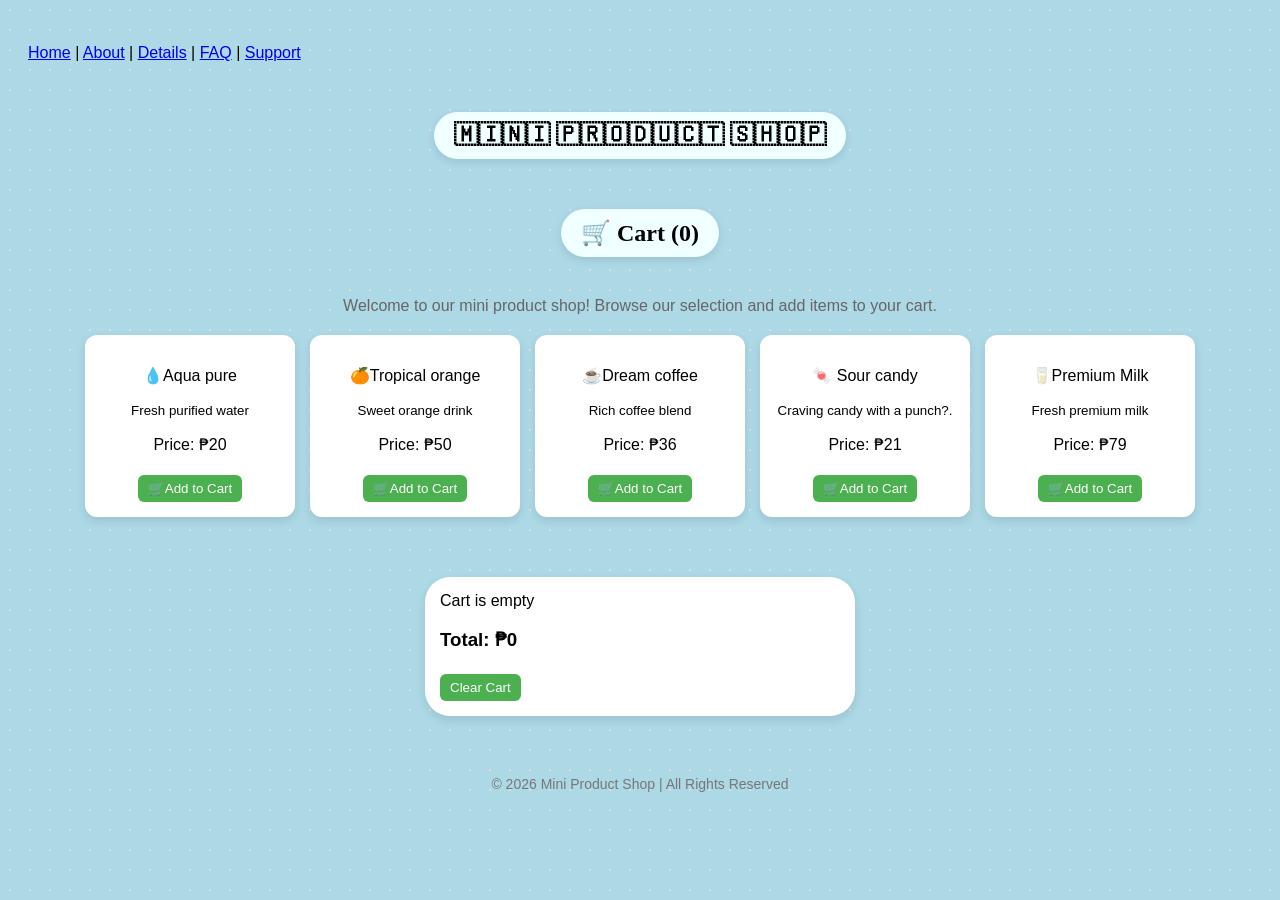
==== index.html @ 58060e4b "fix: rename content.html to index.html" ====
<!doctype html>
<html>
  <head>
    <title>Simple Shopping Cart</title>
    <link rel="stylesheet" type="text/css" href="style.css" />
  </head>
  <body>
    <p class="shop-links">
      <a href="#home">Home</a> |
      <a href="#About">About</a> |
      <a href="#details">Details</a> | 
      <a href="#faq">FAQ</a> | 
      <a href="#support">Support</a>
    </p>
    <h2>​🇲​​🇮​​🇳​​🇮​ ​🇵​​🇷​​🇴​​🇩​​🇺​​🇨​​🇹​ ​🇸​​🇭​​🇴​​🇵​</h2>
    <h2>🛒 Cart (<span id="cartCount">0</span>)</h2>
    <div class="shop-info">
      <p>Welcome to our mini product shop! 
  Browse our selection and add items to your cart.</p>
    </div>
    <div class="products" id="productList"></div>
    <div class="cart">
      <div id="cartItems">Cart is empty</div>
      <h3>Total: ₱<span id="total">0</span></h3>
      <button onclick="clearCart()">Clear Cart</button>
    </div>
    <footer>
      <p>© 2026 Mini Product Shop | All Rights Reserved</p>
    </footer>

    <script src="interact.js"></script>
  </body>
</html>
---- style.css ----
body {
  font-family: Arial;
  padding: 20px;
  background: lightblue;
  background-image: radial-gradient(#ddd 1px, transparent 1px);
  background-size: 20px 20px;
}

.shop-links{
  text-decoration: none;
  size: 5px;
}

h2 {
  display: inline-block;
  margin-top: 50px;
  font-size: 24px;
  font-weight: bold;
  font-family: cursive;
  background: azure;
  padding: 10px 20px;
  size: 75px;
  box-shadow: 0 3px 8px rgba(0,0,0,0.1);
}

h2 {
  display: block;
  width: fit-content;
  margin-left: auto;
  margin-right: auto;
  border-radius: 25px;
}

.shop-info {
  text-align: center;
  margin-top: 40px;
  margin-bottom: 20px;
}

.shop-info p {
  color: #666;
}


.products {
  display: flex;
  flex-wrap: wrap;
  gap: 15px;
  justify-content: center;
  margin-top: 20px;
}

.cart {
  background: white;
  border-radius: 25px;
  padding: 15px;
  margin: 60px auto;
  max-width: 400px;
  box-shadow: 0 4px 10px rgba(0,0,0,0.1);
}

.product {
  width: 180px;
  background: white;
  border-radius: 12px;
  padding: 15px;
  text-align: center;
  box-shadow: 0 4px 10px rgba(0,0,0,0.1);
  transition: 0.2s;
}

.product:hover {
  transform: translateY(-5px);
}

button {
   margin-top: 5px;
  padding: 6px 10px;
  border: none;
  border-radius: 6px;
  cursor: pointer;
}

button:hover {
  opacity: 0.85;
}

button {
  background: #4CAF50;
  color: white;
}

button[disabled] {
  background: gray;
  cursor: not-allowed;
}

footer {
  text-align: center;
  margin-top: 50px;
  color: #777;
  font-size: 14px;
}
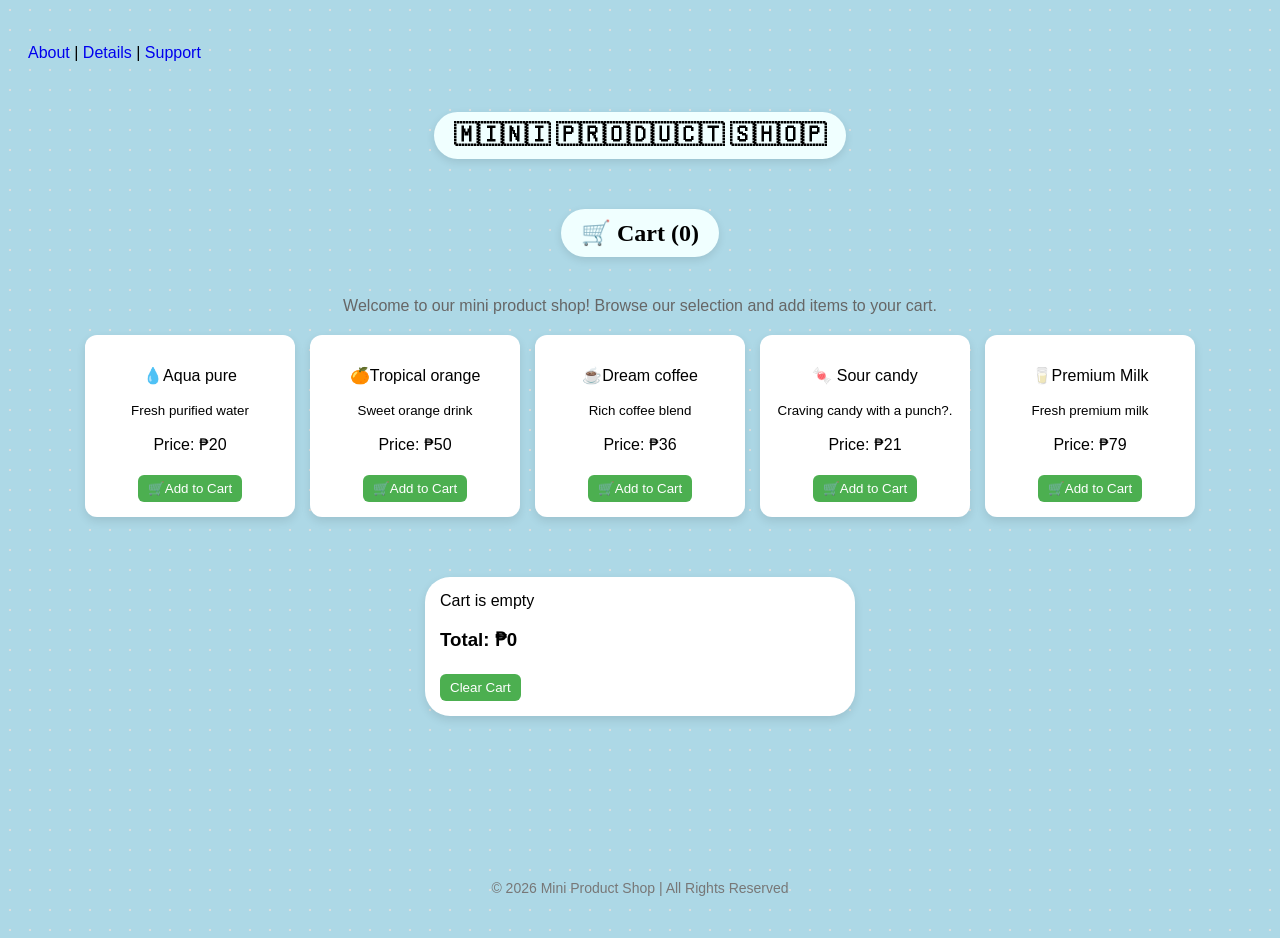
==== commit 8069ef9f: "refactor: clean up HTML structure and improve CSS formatting" ====
--- a/index.html
+++ b/index.html
@@ -6,17 +6,16 @@
   </head>
   <body>
     <p class="shop-links">
-      <a href="#home">Home</a> |
-      <a href="#About">About</a> |
-      <a href="#details">Details</a> | 
-      <a href="#faq">FAQ</a> | 
-      <a href="#support">Support</a>
+      <a href="#">About</a> | <a href="#">Details</a> |
+      <a href="#">Support</a>
     </p>
     <h2>​🇲​​🇮​​🇳​​🇮​ ​🇵​​🇷​​🇴​​🇩​​🇺​​🇨​​🇹​ ​🇸​​🇭​​🇴​​🇵​</h2>
     <h2>🛒 Cart (<span id="cartCount">0</span>)</h2>
     <div class="shop-info">
-      <p>Welcome to our mini product shop! 
-  Browse our selection and add items to your cart.</p>
+      <p>
+        Welcome to our mini product shop! Browse our selection and add items to
+        your cart.
+      </p>
     </div>
     <div class="products" id="productList"></div>
     <div class="cart">
--- a/style.css
+++ b/style.css
@@ -6,7 +6,8 @@
   background-size: 20px 20px;
 }
 
-.shop-links{
+.shop-links,
+a {
   text-decoration: none;
   size: 5px;
 }
@@ -20,7 +21,7 @@
   background: azure;
   padding: 10px 20px;
   size: 75px;
-  box-shadow: 0 3px 8px rgba(0,0,0,0.1);
+  box-shadow: 0 3px 8px rgba(0, 0, 0, 0.1);
 }
 
 h2 {
@@ -41,7 +42,6 @@
   color: #666;
 }
 
-
 .products {
   display: flex;
   flex-wrap: wrap;
@@ -56,7 +56,7 @@
   padding: 15px;
   margin: 60px auto;
   max-width: 400px;
-  box-shadow: 0 4px 10px rgba(0,0,0,0.1);
+  box-shadow: 0 4px 10px rgba(0, 0, 0, 0.1);
 }
 
 .product {
@@ -65,7 +65,7 @@
   border-radius: 12px;
   padding: 15px;
   text-align: center;
-  box-shadow: 0 4px 10px rgba(0,0,0,0.1);
+  box-shadow: 0 4px 10px rgba(0, 0, 0, 0.1);
   transition: 0.2s;
 }
 
@@ -74,7 +74,7 @@
 }
 
 button {
-   margin-top: 5px;
+  margin-top: 5px;
   padding: 6px 10px;
   border: none;
   border-radius: 6px;
@@ -86,7 +86,7 @@
 }
 
 button {
-  background: #4CAF50;
+  background: #4caf50;
   color: white;
 }
 
@@ -100,4 +100,5 @@
   margin-top: 50px;
   color: #777;
   font-size: 14px;
-}+  padding-top: 90px;
+}
